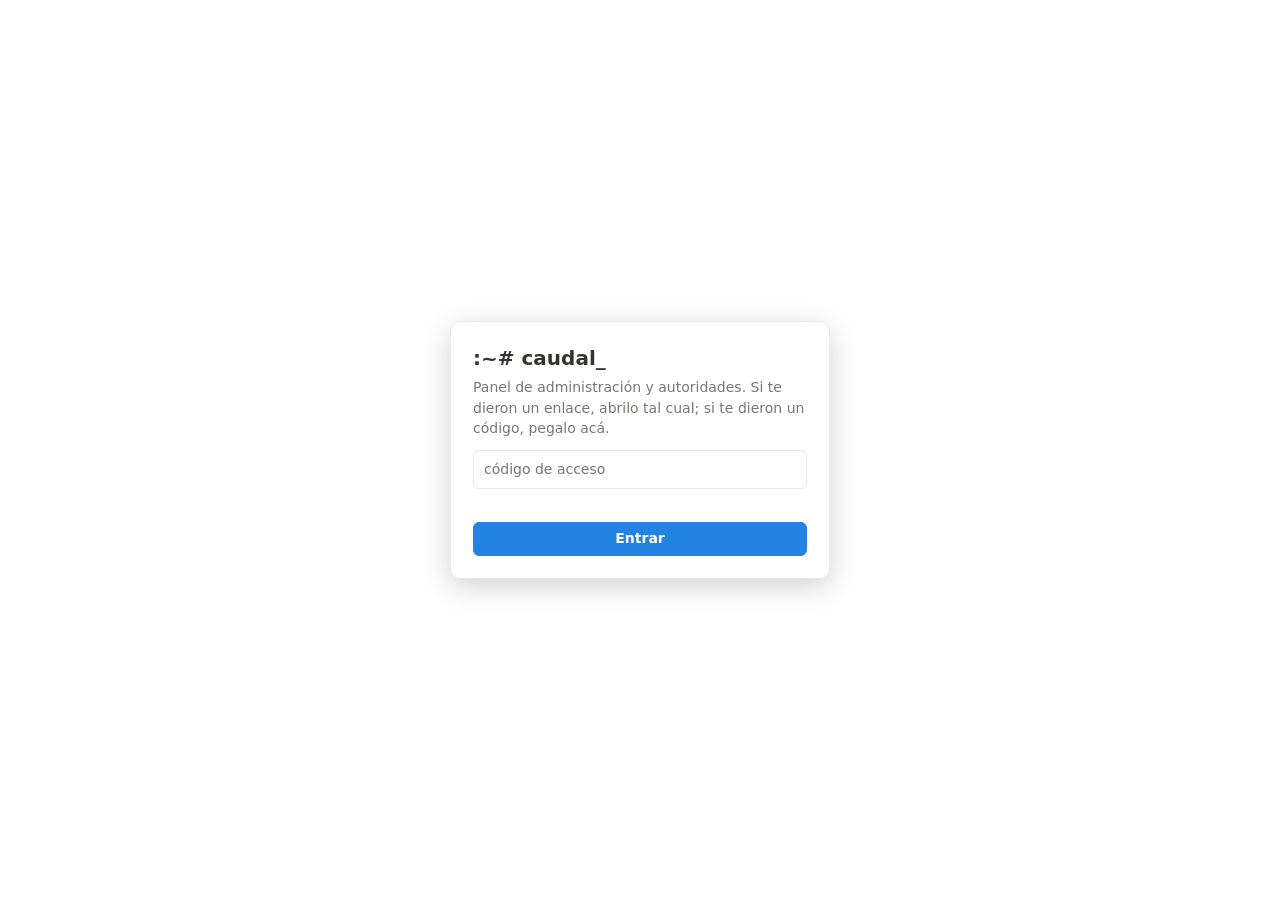
==== public/admin.html @ afbb2f30 "Panel de administración tipo Notion y guardas contra el flood de reportes Panel (/admin): - Reportes" ====
<!doctype html>
<html lang="es">
<head>
  <meta charset="utf-8">
  <meta name="viewport" content="width=device-width, initial-scale=1">
  <meta name="robots" content="noindex, nofollow">
  <meta name="color-scheme" content="light dark">
  <title>:~# caudal · panel</title>
  <link rel="icon" href="/favicon.svg">
  <link rel="apple-touch-icon" href="/apple-touch-icon.png">
  <script src="theme.js"></script>
  <link rel="stylesheet" href="admin.css">
</head>
<body>
  <div id="login" class="login" hidden>
    <form id="login-form" class="login-box" autocomplete="off">
      <h1>:~# caudal_</h1>
      <p>Panel de administración y autoridades. Si te dieron un enlace, abrilo tal cual; si te dieron un código, pegalo acá.</p>
      <input id="login-key" type="password" placeholder="código de acceso" autocomplete="off" spellcheck="false" required>
      <p id="login-msg" class="err" role="alert"></p>
      <button class="btn btn-primary" type="submit">Entrar</button>
    </form>
  </div>

  <div id="app" class="app" hidden>
    <aside class="side">
      <div class="brand">:~# caudal_</div>
      <div class="who" id="role">—</div>
      <button class="nav on" data-view="reportes" type="button"><span>Reportes</span><span class="count" id="n-rep"></span></button>
      <button class="nav" data-view="accesos" id="nav-acc" type="button" hidden><span>Accesos</span></button>
      <div class="grp">Herramientas</div>
      <a class="nav sub" href="/analisis"><span>Mapa de análisis</span><span>↗</span></a>
      <a class="nav sub" href="/mapa"><span>Mapa público</span><span>↗</span></a>
      <a class="nav sub" href="/"><span>Monitor de caudal</span><span>↗</span></a>
      <a class="nav sub" id="nav-stats" href="#" target="_blank" rel="noopener noreferrer" hidden><span>Estadísticas</span><span>↗</span></a>
      <div class="side-foot"><button class="btn sm" id="theme" type="button">tema</button><button class="btn sm" id="logout" type="button">salir</button></div>
    </aside>

    <main class="main">
      <section id="v-reportes">
        <header class="head"><h1>Reportes</h1><p class="sub" id="sub">cargando…</p></header>
        <div class="ctl" id="ctl" hidden>
          <span class="pill" id="ctl-state">—</span>
          <span class="ctl-info" id="ctl-info"></span>
          <button class="btn sm" id="ctl-toggle" type="button">—</button>
          <label class="ctl-tope">Tope por hora <input id="ctl-tope" type="number" min="10" max="100000" step="10" aria-label="Tope de reportes por hora"> <button class="btn sm" id="ctl-save" type="button">guardar</button></label>
        </div>
        <div class="cards" id="cards"></div>
        <div class="chart" id="chart" aria-label="Reportes por día"></div>
        <p class="chart-cap" id="chart-cap"></p>

        <div class="toolbar">
          <div class="seg" id="seg-view" role="group" aria-label="Vista"><button type="button" data-v="tabla" class="on">Tabla</button><button type="button" data-v="tablero">Tablero</button></div>
          <select id="f-dias" aria-label="Período">
            <option value="1">Últimas 24 h</option><option value="7">Últimos 7 días</option><option value="30" selected>Últimos 30 días</option>
            <option value="90">Últimos 90 días</option><option value="365">Último año</option>
          </select>
          <details class="pop" id="p-estado"><summary>Estado</summary><div class="menu" id="m-estado"></div></details>
          <details class="pop" id="p-tipo"><summary>Tipo</summary><div class="menu" id="m-tipo"></div></details>
          <details class="pop" id="p-sev"><summary>Gravedad</summary><div class="menu" id="m-sev"></div></details>
          <select id="f-loc" aria-label="Localidad"><option value="">Todas las localidades</option></select>
          <select id="g-by" aria-label="Agrupar"><option value="">Sin agrupar</option><option value="loc">Agrupar por localidad</option><option value="k">Agrupar por tipo</option><option value="estado">Agrupar por estado</option><option value="dia">Agrupar por día</option></select>
          <input id="q" type="search" placeholder="Buscar nota, localidad o #id…" aria-label="Buscar">
          <span class="grow"></span>
          <button class="btn" id="csv" type="button">Exportar CSV</button>
          <button class="btn" id="refresh" type="button" title="Actualizar">↻</button>
        </div>
        <div class="bulk" id="bulk" hidden>
          <b id="bulk-n"></b>
          <button class="btn sm btn-danger" id="bulk-hide" type="button">Ocultar</button>
          <button class="btn sm" id="bulk-show" type="button">Volver a mostrar</button>
          <button class="btn sm" id="bulk-clear" type="button">Limpiar selección</button>
        </div>
        <div id="box"></div>
      </section>

      <section id="v-accesos" hidden>
        <header class="head"><h1>Accesos</h1><p class="sub">Cada enlace da acceso de solo lectura a este panel y al mapa de análisis. Crealo para quien lo necesite y revocalo cuando termine.</p></header>
        <form id="acc-form" class="acc-form"><input id="acc-label" type="text" maxlength="80" placeholder="Para quién (p. ej. Defensa Civil Corrientes)" autocomplete="off" aria-label="Para quién"><button class="btn btn-primary" type="submit">Crear acceso</button></form>
        <div id="acc-new"></div>
        <div id="acc-list"></div>
      </section>
    </main>

    <div class="scrim" id="scrim" hidden></div>
    <aside class="peek" id="peek" hidden aria-label="Detalle del reporte"></aside>
  </div>
  <script src="admin.js" type="module"></script>
</body>
</html>
---- public/admin.css ----
/* Panel de administración (/admin): una "base de datos" de reportes al estilo de Notion. Estilos propios, claro y oscuro. */
:root {
  color-scheme: light;
  --bg: #ffffff; --side: #f7f7f5; --ink: #37352f; --ink-2: #787774; --ink-3: #a3a29e; --line: #e9e9e7; --hover: #f1f1ef; --sel: #e7f3f8;
  --accent: #2383e2; --danger: #c4554d;
  --t-live: #dbeddb; --c-live: #1c3829; --t-fade: #fdecc8; --c-fade: #402c1b; --t-gone: #e3e2e0; --c-gone: #32302c;
  --t-res: #d3e5ef; --c-res: #183347; --t-hid: #ffe2dd; --c-hid: #5d1715;
  --shadow: 0 8px 28px rgba(15, 15, 15, .18);
  font-family: ui-sans-serif, system-ui, -apple-system, "Segoe UI", Roboto, "Helvetica Neue", Arial, sans-serif;
}
@media (prefers-color-scheme: dark) {
  :root:not([data-theme="light"]) {
    color-scheme: dark;
    --bg: #191919; --side: #202020; --ink: #e6e6e4; --ink-2: #9b9a97; --ink-3: #6b6b68; --line: #2f2f2f; --hover: #2a2a2a; --sel: #1f3440;
    --accent: #529cca; --danger: #ff7369;
    --t-live: #2b4a3a; --c-live: #dff3e4; --t-fade: #5a4a26; --c-fade: #fbeccd; --t-gone: #3a3a38; --c-gone: #dcdbd8;
    --t-res: #28456c; --c-res: #d6e6f6; --t-hid: #5c2b2b; --c-hid: #ffdcd7;
    --shadow: 0 8px 28px rgba(0, 0, 0, .55);
  }
}
:root[data-theme="dark"] {
  color-scheme: dark;
  --bg: #191919; --side: #202020; --ink: #e6e6e4; --ink-2: #9b9a97; --ink-3: #6b6b68; --line: #2f2f2f; --hover: #2a2a2a; --sel: #1f3440;
  --accent: #529cca; --danger: #ff7369;
  --t-live: #2b4a3a; --c-live: #dff3e4; --t-fade: #5a4a26; --c-fade: #fbeccd; --t-gone: #3a3a38; --c-gone: #dcdbd8;
  --t-res: #28456c; --c-res: #d6e6f6; --t-hid: #5c2b2b; --c-hid: #ffdcd7;
  --shadow: 0 8px 28px rgba(0, 0, 0, .55);
}
* { box-sizing: border-box; }
html, body { margin: 0; height: 100%; }
body { background: var(--bg); color: var(--ink); font-size: 14px; line-height: 1.45; }
button, input, select { font: inherit; color: inherit; }
button { cursor: pointer; }
a { color: inherit; }
[hidden] { display: none !important; }

/* ---------- ingreso */
.login { position: fixed; inset: 0; z-index: 50; display: grid; place-items: center; background: var(--bg); padding: 16px; }
.login-box { width: min(380px, 100%); border: 1px solid var(--line); border-radius: 10px; padding: 22px; box-shadow: var(--shadow); }
.login-box h1 { margin: 0 0 4px; font-size: 20px; }
.login-box p { color: var(--ink-2); margin: 4px 0 12px; }
.login-box input { width: 100%; padding: 8px 10px; border: 1px solid var(--line); border-radius: 6px; background: var(--bg); }
.login-box .err { color: var(--danger); min-height: 1.4em; margin: 6px 0 0; }
.login-box .btn-primary { margin-top: 8px; width: 100%; }

/* ---------- estructura */
.app { display: grid; grid-template-columns: 232px minmax(0, 1fr); height: 100%; }
.side { background: var(--side); border-right: 1px solid var(--line); padding: 14px 10px; display: flex; flex-direction: column; gap: 2px; overflow: auto; }
.brand { font: 700 15px ui-monospace, "Cascadia Mono", Consolas, monospace; padding: 4px 8px 2px; }
.who { color: var(--ink-2); font-size: 12px; padding: 0 8px 10px; }
.nav { display: flex; align-items: center; justify-content: space-between; gap: 8px; width: 100%; text-align: left; background: none; border: 0; border-radius: 5px; padding: 5px 8px; color: var(--ink-2); text-decoration: none; }
.nav:hover { background: var(--hover); }
.nav.on { background: var(--hover); color: var(--ink); font-weight: 600; }
.nav .count { font-size: 12px; color: var(--ink-3); font-weight: 400; }
.side .grp { margin: 14px 8px 4px; font-size: 11px; letter-spacing: .04em; text-transform: uppercase; color: var(--ink-3); }
.nav.sub { font-size: 13px; }
.side-foot { margin-top: auto; display: flex; gap: 6px; padding: 10px 6px 0; }
.main { overflow: auto; padding: 28px clamp(16px, 3vw, 40px) 80px; }
.head h1 { margin: 0; font-size: 30px; letter-spacing: -.01em; }
.head .sub { margin: 4px 0 0; color: var(--ink-2); }

/* ---------- botones y controles */
.btn { background: var(--bg); border: 1px solid var(--line); border-radius: 6px; padding: 4px 10px; line-height: 1.4; }
.btn:hover { background: var(--hover); }
.btn-primary { background: var(--accent); border-color: var(--accent); color: #fff; font-weight: 600; padding: 6px 12px; }
.btn-primary:hover { filter: brightness(1.08); background: var(--accent); }
.btn-danger { color: var(--danger); }
.btn.sm { padding: 1px 7px; font-size: 12px; }
select, input[type=search], input[type=text] { background: var(--bg); border: 1px solid var(--line); border-radius: 6px; padding: 4px 8px; }
.seg { display: inline-flex; border: 1px solid var(--line); border-radius: 6px; overflow: hidden; }
.seg button { border: 0; background: var(--bg); padding: 4px 12px; color: var(--ink-2); }
.seg button.on { background: var(--hover); color: var(--ink); font-weight: 600; }

/* ---------- tarjetas y gráfico */
.cards { display: grid; grid-template-columns: repeat(auto-fit, minmax(130px, 1fr)); gap: 10px; margin: 20px 0 12px; }
.card { text-align: left; background: var(--bg); border: 1px solid var(--line); border-radius: 8px; padding: 10px 12px; }
.card:hover { background: var(--hover); }
.card .n { display: block; font-size: 24px; font-weight: 700; line-height: 1.15; }
.card .l { color: var(--ink-2); font-size: 12px; }
.chart { display: flex; align-items: flex-end; gap: 4px; height: 56px; padding: 0 2px 4px; border-bottom: 1px solid var(--line); margin: 0 0 6px; }
.chart .bar { flex: 1; min-width: 4px; background: var(--accent); opacity: .75; border-radius: 3px 3px 0 0; position: relative; }
.chart .bar:hover { opacity: 1; }
.chart-cap { color: var(--ink-3); font-size: 11px; margin: 0 0 14px; display: flex; justify-content: space-between; }

/* ---------- barra de herramientas */
.toolbar { display: flex; flex-wrap: wrap; align-items: center; gap: 8px; margin: 10px 0; }
.toolbar .grow { flex: 1; }
.pop { position: relative; }
.pop > summary { list-style: none; cursor: pointer; border: 1px solid var(--line); border-radius: 6px; padding: 4px 10px; background: var(--bg); user-select: none; }
.pop > summary::-webkit-details-marker { display: none; }
.pop > summary:hover { background: var(--hover); }
.pop.on > summary { border-color: var(--accent); color: var(--accent); }
.pop .menu { position: absolute; z-index: 20; top: calc(100% + 4px); left: 0; min-width: 190px; background: var(--bg); border: 1px solid var(--line); border-radius: 8px; box-shadow: var(--shadow); padding: 6px; }
.pop .menu label { display: flex; align-items: center; gap: 8px; padding: 4px 6px; border-radius: 4px; cursor: pointer; }
.pop .menu label:hover { background: var(--hover); }
.bulk { display: flex; flex-wrap: wrap; align-items: center; gap: 8px; padding: 8px 12px; margin: 0 0 8px; background: var(--sel); border-radius: 8px; }

/* ---------- tabla */
.tbl-wrap { border-top: 1px solid var(--line); overflow-x: auto; }
table { width: 100%; border-collapse: collapse; min-width: 820px; }
th { text-align: left; font-weight: 500; color: var(--ink-2); font-size: 12.5px; padding: 6px 8px; border-bottom: 1px solid var(--line); white-space: nowrap; user-select: none; position: sticky; top: 0; background: var(--bg); }
th.sortable { cursor: pointer; }
th.sortable:hover { background: var(--hover); }
td { padding: 6px 8px; border-bottom: 1px solid var(--line); vertical-align: middle; }
tbody tr.row { cursor: pointer; }
tbody tr.row:hover { background: var(--hover); }
tbody tr.row.sel { background: var(--sel); }
tbody tr.row.cur { box-shadow: inset 3px 0 0 var(--accent); }
td.chk, th.chk { width: 30px; padding-right: 0; }
.readonly td.chk, .readonly th.chk { display: none; }
td.note { max-width: 210px; overflow: hidden; text-overflow: ellipsis; white-space: nowrap; color: var(--ink-2); }
td.num, th.num { text-align: right; white-space: nowrap; }
td.dim { color: var(--ink-2); white-space: nowrap; }
tr.grp td { background: var(--side); font-weight: 600; padding: 7px 8px; cursor: pointer; }
tr.grp td .c { color: var(--ink-3); font-weight: 400; margin-left: 6px; }
.empty { padding: 40px 0; text-align: center; color: var(--ink-2); }

/* ---------- etiquetas (como las de Notion) */
.tag { display: inline-flex; align-items: center; gap: 6px; padding: 1px 8px; border-radius: 4px; font-size: 12.5px; white-space: nowrap; line-height: 1.5; }
.tag.live { background: var(--t-live); color: var(--c-live); } .tag.fade { background: var(--t-fade); color: var(--c-fade); }
.tag.gone { background: var(--t-gone); color: var(--c-gone); } .tag.res { background: var(--t-res); color: var(--c-res); } .tag.hid { background: var(--t-hid); color: var(--c-hid); }
.tag.k { background: transparent; border: 1px solid var(--line); }
.sw { display: inline-block; width: 9px; height: 9px; flex: none; }
.sw.calle { background: #3b82f6; border-radius: 50%; } .sw.casas { background: #ef4444; }
.sw.ruta { background: #f59e0b; clip-path: polygon(50% 0, 100% 100%, 0 100%); } .sw.rio { background: #14b8a6; clip-path: polygon(50% 0, 100% 50%, 50% 100%, 0 50%); }
.dots { letter-spacing: 1px; white-space: nowrap; }
.dots i { font-style: normal; color: var(--ink-3); } .dots b { font-weight: 400; color: var(--danger); }

/* ---------- tablero */
.board { display: grid; grid-auto-flow: column; grid-auto-columns: minmax(250px, 1fr); gap: 12px; overflow-x: auto; padding: 10px 0 20px; align-items: start; }
.col { background: var(--side); border-radius: 8px; padding: 8px; min-height: 80px; }
.col h3 { font-size: 13px; margin: 2px 4px 8px; display: flex; align-items: center; gap: 8px; }
.col h3 .c { color: var(--ink-3); font-weight: 400; }
.bcard { background: var(--bg); border: 1px solid var(--line); border-radius: 8px; padding: 8px 10px; margin-bottom: 8px; cursor: pointer; box-shadow: 0 1px 2px rgba(15, 15, 15, .06); }
.bcard:hover { border-color: var(--accent); }
.bcard .top { display: flex; justify-content: space-between; gap: 8px; margin-bottom: 4px; }
.bcard .txt { color: var(--ink-2); font-size: 13px; overflow-wrap: anywhere; }
.bcard .meta { color: var(--ink-3); font-size: 12px; margin-top: 4px; }

/* ---------- panel lateral de detalle */
.peek { position: fixed; z-index: 30; top: 0; right: 0; bottom: 0; width: min(440px, 100%); background: var(--bg); border-left: 1px solid var(--line); box-shadow: var(--shadow); overflow: auto; padding: 14px 20px 30px; }
.peek .bar { display: flex; justify-content: space-between; align-items: center; margin-bottom: 8px; }
.peek h2 { margin: 6px 0 10px; font-size: 22px; }
.peek dl { display: grid; grid-template-columns: 110px 1fr; gap: 8px 12px; margin: 14px 0; align-items: center; }
.peek dt { color: var(--ink-2); }
.peek dd { margin: 0; }
.peek .note { background: var(--side); border-radius: 6px; padding: 10px 12px; overflow-wrap: anywhere; }
.peek .acts { display: flex; flex-wrap: wrap; gap: 8px; margin: 14px 0; }
.mini { position: relative; height: 190px; border-radius: 8px; overflow: hidden; border: 1px solid var(--line); background: var(--side); }
.mini .tiles { position: absolute; display: grid; grid-template-columns: repeat(3, 256px); grid-auto-rows: 256px; }
.mini img { width: 256px; height: 256px; display: block; }
.mini .pt { position: absolute; left: 50%; top: 50%; width: 22px; height: 22px; margin: -11px 0 0 -11px; border-radius: 50%; border: 3px solid #fff; box-shadow: 0 0 0 2px #000; }
.mini .cap { position: absolute; left: 6px; bottom: 4px; font-size: 10px; color: #fff; text-shadow: 0 0 3px #000; }
.scrim { position: fixed; inset: 0; z-index: 25; background: transparent; }

/* ---------- accesos */
.acc-form { display: flex; flex-wrap: wrap; gap: 8px; margin: 18px 0 8px; }
.acc-form input { flex: 1 1 260px; }
.acc-new { margin: 10px 0; padding: 10px 12px; background: var(--sel); border-radius: 8px; }
.acc-new input { width: 100%; font: 12px ui-monospace, Consolas, monospace; }
.toast { position: fixed; z-index: 60; left: 50%; bottom: 22px; transform: translateX(-50%); background: var(--ink); color: var(--bg); padding: 8px 14px; border-radius: 8px; box-shadow: var(--shadow); }

/* ---------- celular y tablet */
@media (max-width: 900px) {
  .app { grid-template-columns: minmax(0, 1fr); grid-template-rows: auto minmax(0, 1fr); }
  .side { flex-direction: row; flex-wrap: wrap; align-items: center; gap: 2px 4px; padding: 8px 10px; border-right: 0; border-bottom: 1px solid var(--line); }
  .brand { padding: 0 8px 0 0; } .who, .side .grp { display: none; }
  .nav { width: auto; padding: 4px 8px; } .nav.sub { font-size: 13px; }
  .side-foot { margin: 0 0 0 auto; padding: 0; }
  .main { padding: 18px 14px 70px; }
  .head h1 { font-size: 24px; }
  .cards { display: flex; overflow-x: auto; gap: 8px; padding-bottom: 4px; }
  .card { flex: 0 0 118px; }
  .nav.sub span:last-child { display: none; }
  /* la tabla pasa a tarjetas */
  table, thead, tbody, tr, td { display: block; min-width: 0; }
  thead { display: none; }
  tbody tr.row { display: grid; grid-template-columns: auto 1fr auto; gap: 2px 10px; padding: 10px 6px; border-bottom: 1px solid var(--line); }
  td { border: 0; padding: 0; }
  td.chk { grid-row: 1 / span 3; align-self: center; }
  .readonly td.chk { display: block; width: 0; overflow: hidden; }
  td.note { max-width: none; white-space: normal; grid-column: 2 / 4; }
  td.hide-m { display: none; }
  td.m-full { grid-column: 2 / 4; }
  tr.grp td { display: block; }
  .peek { width: 100%; }
}

/* guardas contra el flood */
.ctl { display: flex; flex-wrap: wrap; align-items: center; gap: 8px 12px; margin: 16px 0 0; padding: 10px 12px; border: 1px solid var(--line); border-radius: 8px; background: var(--side); }
.pill { display: inline-flex; align-items: center; gap: 6px; padding: 2px 10px; border-radius: 999px; font-weight: 600; font-size: 12.5px; }
.pill::before { content: ""; width: 8px; height: 8px; border-radius: 50%; background: currentColor; }
.pill.ok { background: var(--t-live); color: var(--c-live); } .pill.off { background: var(--t-hid); color: var(--c-hid); }
.ctl-info { color: var(--ink-2); }
.ctl-tope { margin-left: auto; display: inline-flex; align-items: center; gap: 6px; color: var(--ink-2); }
.ctl-tope input { width: 84px; background: var(--bg); border: 1px solid var(--line); border-radius: 6px; padding: 3px 6px; }
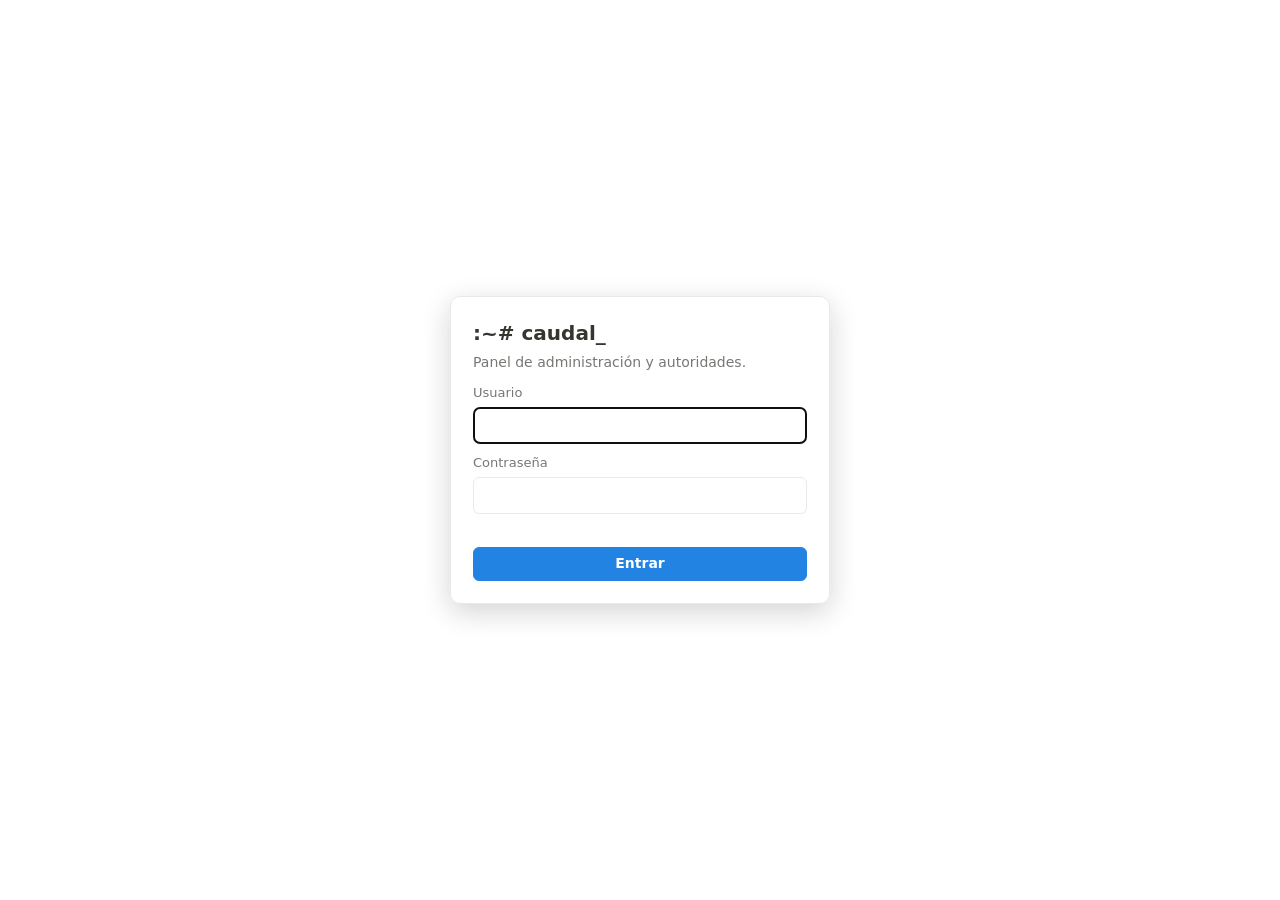
==== commit c9321bba: "Panel con usuario y contraseña en vez de la clave por enlace - Usuarios (admin o autoridad) con cont" ====
--- a/public/admin.html
+++ b/public/admin.html
@@ -13,12 +13,25 @@
 </head>
 <body>
   <div id="login" class="login" hidden>
-    <form id="login-form" class="login-box" autocomplete="off">
+    <form id="login-form" class="login-box" autocomplete="on">
       <h1>:~# caudal_</h1>
-      <p>Panel de administración y autoridades. Si te dieron un enlace, abrilo tal cual; si te dieron un código, pegalo acá.</p>
-      <input id="login-key" type="password" placeholder="código de acceso" autocomplete="off" spellcheck="false" required>
+      <p>Panel de administración y autoridades.</p>
+      <label class="fld">Usuario<input id="login-user" name="username" type="text" autocomplete="username" autocapitalize="none" spellcheck="false" required></label>
+      <label class="fld">Contraseña<input id="login-key" name="password" type="password" autocomplete="current-password" required></label>
       <p id="login-msg" class="err" role="alert"></p>
       <button class="btn btn-primary" type="submit">Entrar</button>
+    </form>
+  </div>
+
+  <div id="pw" class="login" hidden>
+    <form id="pw-form" class="login-box" autocomplete="off">
+      <h1 id="pw-title">Cambiar contraseña</h1>
+      <p id="pw-hint">Elegí una contraseña de al menos 12 caracteres.</p>
+      <label class="fld">Contraseña actual<input id="pw-old" type="password" autocomplete="current-password" required></label>
+      <label class="fld">Contraseña nueva<input id="pw-new" type="password" autocomplete="new-password" minlength="12" required></label>
+      <label class="fld">Repetí la nueva<input id="pw-new2" type="password" autocomplete="new-password" minlength="12" required></label>
+      <p id="pw-msg" class="err" role="alert"></p>
+      <div class="btn-row"><button class="btn btn-primary" type="submit">Guardar</button><button class="btn" id="pw-cancel" type="button">Cancelar</button></div>
     </form>
   </div>
 
@@ -27,13 +40,13 @@
       <div class="brand">:~# caudal_</div>
       <div class="who" id="role">—</div>
       <button class="nav on" data-view="reportes" type="button"><span>Reportes</span><span class="count" id="n-rep"></span></button>
-      <button class="nav" data-view="accesos" id="nav-acc" type="button" hidden><span>Accesos</span></button>
+      <button class="nav" data-view="usuarios" id="nav-users" type="button" hidden><span>Usuarios</span></button>
       <div class="grp">Herramientas</div>
       <a class="nav sub" href="/analisis"><span>Mapa de análisis</span><span>↗</span></a>
       <a class="nav sub" href="/mapa"><span>Mapa público</span><span>↗</span></a>
       <a class="nav sub" href="/"><span>Monitor de caudal</span><span>↗</span></a>
-      <a class="nav sub" id="nav-stats" href="#" target="_blank" rel="noopener noreferrer" hidden><span>Estadísticas</span><span>↗</span></a>
-      <div class="side-foot"><button class="btn sm" id="theme" type="button">tema</button><button class="btn sm" id="logout" type="button">salir</button></div>
+      <a class="nav sub" id="nav-stats" href="/stats" target="_blank" rel="noopener" hidden><span>Estadísticas</span><span>↗</span></a>
+      <div class="side-foot"><button class="btn sm" id="theme" type="button">tema</button><button class="btn sm" id="pw-open" type="button">contraseña</button><button class="btn sm" id="logout" type="button">salir</button></div>
     </aside>
 
     <main class="main">
@@ -74,11 +87,11 @@
         <div id="box"></div>
       </section>
 
-      <section id="v-accesos" hidden>
-        <header class="head"><h1>Accesos</h1><p class="sub">Cada enlace da acceso de solo lectura a este panel y al mapa de análisis. Crealo para quien lo necesite y revocalo cuando termine.</p></header>
-        <form id="acc-form" class="acc-form"><input id="acc-label" type="text" maxlength="80" placeholder="Para quién (p. ej. Defensa Civil Corrientes)" autocomplete="off" aria-label="Para quién"><button class="btn btn-primary" type="submit">Crear acceso</button></form>
-        <div id="acc-new"></div>
-        <div id="acc-list"></div>
+      <section id="v-usuarios" hidden>
+        <header class="head"><h1>Usuarios</h1><p class="sub">Quién puede entrar al panel y a la herramienta de análisis. Las autoridades son de solo lectura. Al crear un usuario o resetear su clave se genera una contraseña temporal que se muestra una sola vez; la persona tiene que cambiarla al entrar.</p></header>
+        <form id="user-form" class="acc-form"><input id="user-name" type="text" maxlength="32" placeholder="Usuario (p. ej. defensa.civil.corrientes)" autocomplete="off" autocapitalize="none" spellcheck="false" aria-label="Usuario"><select id="user-role" aria-label="Rol"><option value="autoridad">Autoridad (solo lectura)</option><option value="admin">Administración</option></select><button class="btn btn-primary" type="submit">Crear usuario</button></form>
+        <div id="user-new"></div>
+        <div id="user-list"></div>
       </section>
     </main>
 
--- a/public/admin.css
+++ b/public/admin.css
@@ -194,3 +194,9 @@
 .ctl-info { color: var(--ink-2); }
 .ctl-tope { margin-left: auto; display: inline-flex; align-items: center; gap: 6px; color: var(--ink-2); }
 .ctl-tope input { width: 84px; background: var(--bg); border: 1px solid var(--line); border-radius: 6px; padding: 3px 6px; }
+
+/* ingreso y cambio de contraseña */
+.fld { display: block; margin: 10px 0 0; color: var(--ink-2); font-size: 13px; }
+.fld input { display: block; width: 100%; margin-top: 4px; padding: 8px 10px; border: 1px solid var(--line); border-radius: 6px; background: var(--bg); color: var(--ink); }
+.btn-row { display: flex; gap: 8px; margin-top: 8px; } .btn-row .btn-primary { flex: 1; width: auto; margin-top: 0; }
+.side-foot { flex-wrap: wrap; } .btn.sm { white-space: nowrap; }
